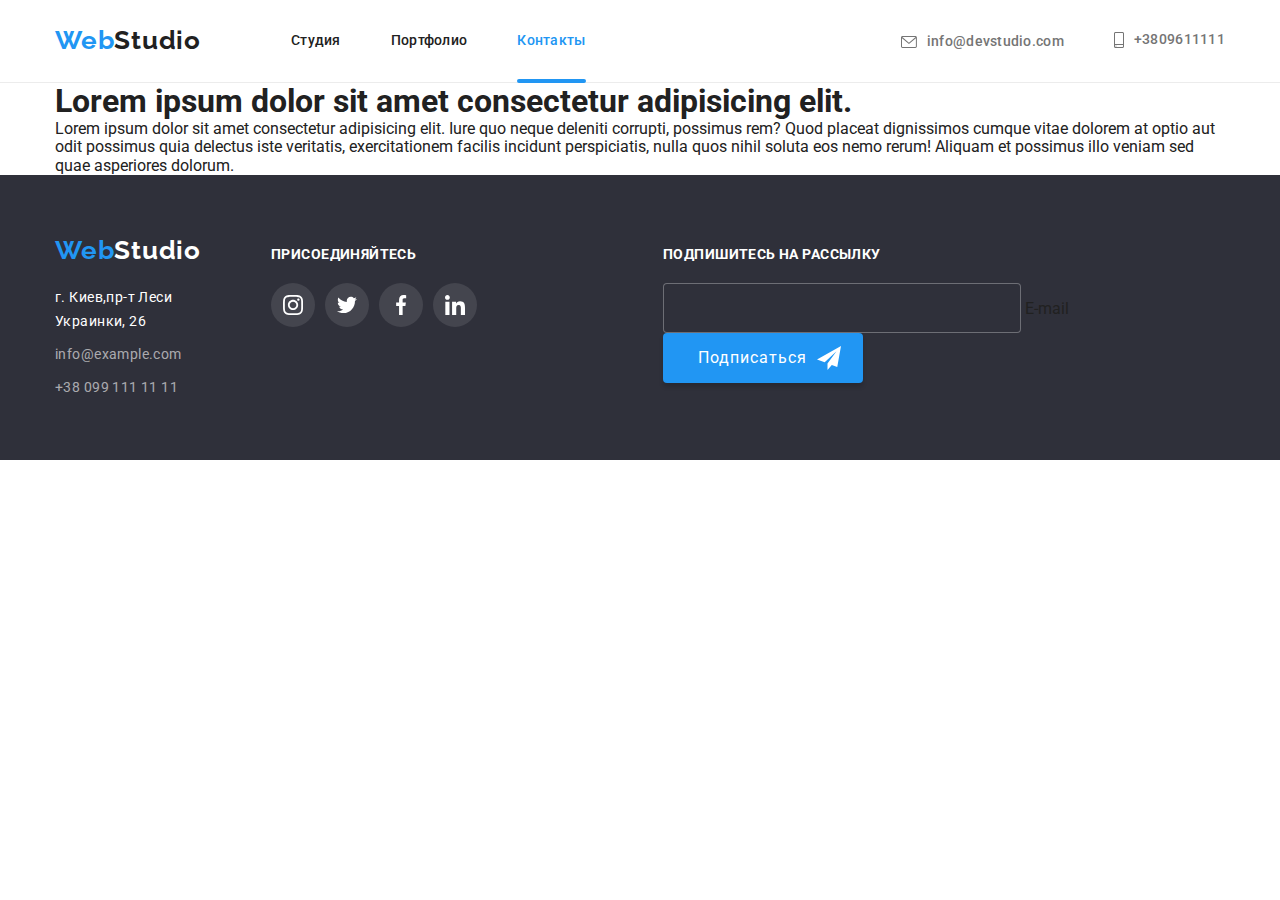
==== contacts.html @ 2781f8dc "Приводит в порядок код" ====
<!DOCTYPE html>
<html lang="ru">

<head>
    <link rel="stylesheet"
        href="https://fonts.googleapis.com/css2?family=Raleway:wght@700&family=Roboto:wght@400;500;700;900&display=swap" />
    <link rel="stylesheet"
        href="https://cdnjs.cloudflare.com/ajax/libs/modern-normalize/1.1.0/modern-normalize.min.css" />
    <link rel="stylesheet" href="./css/styles.css" />
    <meta charset="UTF-8">
    <meta http-equiv="X-UA-Compatible" content="IE=edge">
    <meta name="viewport" content="width=device-width, initial-scale=1.0">
    <title>Document</title>
</head>
<body>
    <!--Шапка сайта-->
        <header class="header">
            <div class="container container-header">
                <nav class="header-nav">
                    <a class="header-link logo link" href="./">
                        <span class="logo-blu" lang="en">Web</span>
                        <span class="logo-black" lang="en">Studio</span></a>
                    <ul class="header-one list">
                        <li class="header-list main"> <a class="header-link link link-nav" href="./index.html">Студия</a>
                        </li>
                        <li class="header-list portfolio"> <a class="header-link link link-nav "
                                href="./portfolio.html">Портфолио</a></li>
                        <li class="header-list contacts"> <a class="header-link link link-nav current"
                                href="./contacts.html">Контакты</a>
                        </li>
                    </ul>
                </nav>
                <ul class="header-info list">
                    <li class="header-infolist">
                        <a class="header-mail link" href="meilto:info@devstudio.com">
                            <svg class="envelope" width="16" height="12">
                                <use href="./images/icons.svg#envelope"></use>
                            </svg>info@devstudio.com
                        </a>
                    </li>
                    <li class="header-infolist"> <a class="header-tel link" href="tel:+3809611111">
                            <svg class="smartphone" width="10" height="16">
                                <use href="./images/icons.svg#smartphone"></use>
                            </svg>+3809611111
                        </a>
                    </li>
                </ul>
            </div>
        </header>
    <!-------------Главное на странице---------------->
    <main>
        <div class="container">
<h1>Lorem ipsum dolor sit amet consectetur adipisicing elit. </h1>
<p>Lorem ipsum dolor sit amet consectetur adipisicing elit. Iure quo neque deleniti corrupti, possimus rem? Quod placeat dignissimos cumque vitae dolorem at optio aut odit possimus quia delectus iste veritatis, exercitationem facilis incidunt perspiciatis, nulla quos nihil soluta eos nemo rerum! Aliquam et possimus illo veniam sed quae asperiores dolorum.</p>
</div>
</main>
                            <!--Подвал-->
    <footer class="footer">
        <div class="container footer-block">
            <div class="contacts"><a class="footer-linklogo link" href="./"> <span class="logo-blu"
                        lang="en">Web</span><span class="logo-white" lang="en">Studio</span></a>
                <address class="footer-contacts">
                    <ul class="contacts-list list">
                        <li class="footer-list">
                            <a class="footer-map link" href="https://goo.gl/maps/ZagJUW4YwhbjQDQ17" target="_blank"
                                rel="noopener noreferrer">г. Киев,пр-т Леси Украинки, 26</a>
                        </li>
                        <li class="footer-list">
                            <a class="footer-mail link" href="mailto:info@example.com">info@example.com</a>
                        </li>
                        <li class="footer-list">
                            <a class="footer-tel link" href="tel:+380991111111">+38 099 111 11 11</a>
                        </li>
                    </ul>
                </address>
            </div>
            <div class="social-footer">
                <p class="appeal">Присоединяйтесь</p>
                <ul class="social-list list">
                    <li class="social-footer-list">
                        <a class="footer-logo-link link" href="https://instagram.com" target="_blank"
                            rel="noopener noreferrer"><svg class="inlogo">
                                <use href="./images/icons.svg#instagram"></use>
                            </svg></a>
                    </li>
                    <li class="social-footer-list">
                        <a class="footer-logo-link twitter link" href="https://twitter.com"><svg class="inlogo">
                                <use href="./images/icons.svg#twitter"></use>
                            </svg></a>
                    </li>
                    <li class="social-footer-list">
                        <a class="footer-logo-link link" href="https://facebook.com"><svg class="inlogo">
                                <use href="./images/icons.svg#facebook"></use>
                            </svg></a>
                    </li>
                    <li class="social-footer-list">
                        <a class="footer-logo-link link" href="https://www.linkedin.com" target="_blank"
                            rel="noopener noreferrer"><svg class="inlogo">
                                <use href="./images/icons.svg#linkedin"></use>
                            </svg></a>
                    </li>
                </ul>
            </div>
            <div class="join">
                <p class="join-up">Подпишитесь на рассылку</p>
                <form class="signup" name="signup_form" autocomplete="off">
                    <div class="form-fild">
                        <input class="email-input" id="input-email" type="email" name="email" placeholder=" " />
                        <label for="input-email" class="email-label">
                            E-mail
                        </label>
                        <button class="btn-submit" type="submit">
                            <span class="btn-text">Подписаться<svg class="fly" width="24" height="24">
                                    <use href="./images/icons.svg#icon-send"></use>
                                </svg>
                            </span>
                        </button>
                    </div>
                </form>
            </div>
        </div>
    </footer>
</body>
</html>
---- css/styles.css ----
:root {
  --secondary-title-color: #212121;
  --main-text-color: #757575;
  --main-akcent-color: #2196f3;
}

body {
  font-family: 'Roboto', 'Erial';
  color: #212121;
}

h1,
h2,
h3,
p {
  margin: 0px;
}
img {
  display: block;
  max-width: 100%;
  height: auto;
}

.visually-hidden {
  position: absolute;
  width: 1px;
  height: 1px;
  margin: -1px;
  padding: 0;
  overflow: hidden;
  border: 0;
  clip: rect(0, 0, 0, 0);
}
.list {
  list-style: none;
  padding: 0px;
  margin: 0px;
}
.link {
  text-decoration: none;
}
.secondary-title {
  font-weight: bold;
  font-size: 36px;
  line-height: 1.16;
  text-align: center;
  letter-spacing: 0.03em;
  color: var(--secondary-title-color);
}
.main-text {
  margin-top: 0px;
  margin-bottom: 0px;
  font-size: 14px;
  line-height: 1.71;
  letter-spacing: 0.03em;
  color: var(--main-text-color);
}
.third-title {
  margin-top: 0px;
  margin-bottom: 10px;
  font-weight: bold;
  font-size: 14px;
  line-height: 1.14;
  letter-spacing: 0.03em;
  text-transform: uppercase;
  color: var(--secondary-title-color);
}
/*--------------------------HEADER------------------------*/
.logo-blu {
  font-family: 'Raleway', 'Sans-serif';
  font-weight: bold;
  font-size: 26px;
  line-height: 1.19;
  letter-spacing: 0.03em;
  color: #2196f3;
  transition-property: color;
  transition-duration: 250ms;
  transition-timing-function: cubic-bezier(0.4, 0, 0.2, 1);
}
.logo-blu:hover,
.logo-blu:focus {
  color: #212121;
}
.logo-black {
  font-family: 'Raleway', 'Sans-serif';
  font-weight: bold;
  font-size: 26px;
  line-height: 1.19;
  letter-spacing: 0.03em;
  color: #212121;
  transition-property: color;
  transition-duration: 250ms;
  transition-timing-function: cubic-bezier(0.4, 0, 0.2, 1);
}
.logo-black:hover,
.logo-black:focus {
  color: var(--main-akcent-color);
}

.header-link {
  display: block;
  font-weight: 500;
  font-size: 14px;
  line-height: 1.14;
  letter-spacing: 0.02em;
  color: #212121;
  transition-property: color;
  transition-duration: 250ms;
  transition-timing-function: cubic-bezier(0.4, 0, 0.2, 1);
}
.header-link:hover,
.header-link:focus {
  color: var(--main-akcent-color);
}
.main,
.portfolio,
.contacts {
  position: relative;
}

.current {
  color: var(--main-akcent-color);
}

.current::after {
  content: '';
  display: block;
  position: absolute;
  bottom: -2px;
  width: 100%;
  height: 4px;
  margin-top: 28px;
  background-color: #2196f3;
  border-radius: 2px;
}

.header-mail,
.header-tel {
  display: flex;
  align-items: center;
  padding-top: 32px;
  padding-bottom: 32px;
  font-weight: 500;
  font-size: 14px;
  line-height: 1.14;
  letter-spacing: 0.02em;
  color: #757575;
  transition-property: color;
  transition-duration: 250ms;
  transition-timing-function: cubic-bezier(0.4, 0, 0.2, 1);
}

.header-mail:hover,
.header-mail:focus,
.header-tel:hover,
.header-tel:focus {
  color: var(--main-akcent-color);
}

.logo {
  display: flex;
  margin-left: 0px;
  margin-right: 90px;
  padding-top: 24px;
  padding-bottom: 25px;
}

.link-nav {
  padding-top: 32px;
  padding-bottom: 32px;
}

.header-one {
  display: flex;
}

.header-list:not(:last-child) {
  margin-right: 50px;
}

.header-info {
  display: flex;
  margin-left: auto;
  align-items: baseline;
}

.header-infolist:not(:last-child) {
  margin-right: 50px;
}

.header-nav {
  display: flex;
  align-items: center;
}

.container-header {
  display: flex;
}

.header {
  border-bottom: 1px solid #ececec;
}
.envelope {
  /*width: 16px;
  height: 12px;*/
  fill: currentColor;
  margin-right: 10px;
}
.smartphone {
  /*width: 10px;
  height: 16px;*/
  fill: currentColor;
  margin-right: 10px;
}
/*--------------------------HERO--------------------------*/
.section.hero {
  text-align: center;

  padding-top: 200px;
  padding-bottom: 200px;
}

.overlay {
  max-width: 1600px;
  margin-left: auto;
  margin-right: auto;
  background-color: #2f303a;
  background-repeat: no-repeat;
  background-image: linear-gradient(rgba(47, 48, 58, 0.4), rgba(47, 48, 58, 0.4)),
    url(../images/Hero.jpg);
  background-position: center;
  background-size: cover;
}

.hero-title {
  margin-top: 0px;
  margin-bottom: 30px;
  min-width: 696px;
  height: 120px;
  font-weight: 900;
  font-size: 44px;
  line-height: 1.36;

  letter-spacing: 0.06em;
  text-transform: uppercase;
  white-space: pre-wrap;
  text-align: center;
  color: #ffffff;

  /*background-color: orange;*/
}

.button {
  font-weight: bold;
  font-size: 16px;
  line-height: 1.88;
  align-items: center;
  text-align: center;
  letter-spacing: 0.06em;
  color: #ffffff;
  background-color: var(--main-akcent-color);
  cursor: pointer;
  border-radius: 4px;
  padding: 10px 32px;
  min-width: 200px;
  transition-property: color;
  transition-duration: 250ms;
  transition-timing-function: cubic-bezier(0.4, 0, 0.2, 1);
}

.button:hover,
.button:focus {
  background-color: #188ce8;
}

/*-------------------modal window*/

.backdrop {
  position: fixed;
  top: 50%;
  left: 50%;
  transform: translate(-50%, -50%);
  width: 100%;
  height: 100%;
  background-color: rgba(0, 0, 0, 0.2);
  z-index: 2;
  opacity: 1;
  transition: opacity 250ms cubic-bezier(0.4, 0, 0.2, 1);
}

.backdrop.is-hidden {
  visibility: hidden;
  opacity: 0;
  pointer-events: none;
}

.backdrop.is-hidden .modal {
  transform: translate(-50%, -50%) scale(0.1);
}

.modal {
  position: absolute;
  top: 50%;
  left: 50%;
  transform: translate(-50%, -50%) scale(1);
  padding: 40px;
  width: 528px;
  margin: auto;
  background-color: #ffffff;
  border: 1px solid rgba(0, 0, 0, 0, 1);
  border-radius: 4px;
  box-shadow: 0px 1px 3px rgba(0, 0, 0, 0.12), 0px 1px 1px rgba(0, 0, 0, 0.14),
    0px 2px 1px rgba(0, 0, 0, 0.2);
  transition: transform 250ms cubic-bezier(0.4, 0, 0.2, 1);
  opacity: 1;
}
.btn-close {
  position: absolute;
  display: flex;
  width: 30px;
  height: 30px;
  justify-content: center;
  align-items: center;
  top: 8px;
  right: 8px;
  background-color: #ffffff;
  border: 1px solid rgba(0, 0, 0, 0.1);
  border-radius: 50%;
  cursor: pointer;
}
.close-window {
  fill: rgba(0, 0, 0, 1);
  transition: fill 250ms cubic-bezier(0.4, 0, 0.2, 1);
}

.btn-close:hover > .close-window,
.btn-close:focus > .close-window {
  fill: var(--main-akcent-color);
}

.modal-title {
  margin-bottom: 12px;
  font-family: Roboto;
  font-style: normal;
  font-weight: bold;
  font-size: 20px;
  line-height: 1.15;
  text-align: center;
  letter-spacing: 0.03em;
  color: #212121;
}

.modal-form-fild {
  margin-bottom: 10px;
}

.modal-form-fild.policy {
  margin-bottom: 30px;
}

.modal-for-label {
  display: block;
  margin-bottom: 4px;
  font-size: 12px;
  line-height: 1.17;
  letter-spacing: 0.01em;
  color: #757575;
}

.modal-for-input {
  width: 100%;
  height: 40px;
  padding-left: 42px;
  border: 1px solid rgba(33, 33, 33, 0.2);
  border-radius: 4px;
  transition: border-color 250ms cubic-bezier(0.4, 0, 0.2, 1),
    outline 250ms cubic-bezier(0.4, 0, 0.2, 1);
}

.modal-form-icon {
  position: absolute;
  left: 15px;
  top: 50%;
  transform: translateY(-50%);
}

.input-wrap {
  display: block;
  position: relative;
}
.modal-for-comment {
  width: 100%;
  min-height: 96px;
  height: 40px;
  padding-left: 16px;
  padding-top: 12px;
  border: 1px solid rgba(33, 33, 33, 0.2);
  border-radius: 4px;
  resize: none;
  transition: border-color 250ms cubic-bezier(0.4, 0, 0.2, 1),
    outline 250ms cubic-bezier(0.4, 0, 0.2, 1);
}
.modal-for-comment::placeholder {
  font-size: 12px;
  line-height: 1.67;
  letter-spacing: 0.01em;
  color: rgba(117, 117, 117, 0.5);
}
.label-check {
  display: flex;
  align-items: center;
  justify-content: center;
  font-size: 14px;
  line-height: 1.71;
  letter-spacing: 0.03em;
  color: #757575;
}
.policy-link {
  margin-left: 3px;
  font-size: 14px;
  line-height: 1.71;
  letter-spacing: 0.03em;
  color: var(--main-akcent-color);
}
.check-icon {
  display: flex;
  align-items: center;
  justify-content: center;
  width: 15px;
  height: 15px;
  border: 2px solid #000000;
  border-radius: 2px;
  margin-right: 5px;
}

.checkbox:checked + .label-check > .check-icon {
  background-color: var(--main-akcent-color);
  border: none;
}

.btn-submit-modal {
  display: block;
  margin: 0 auto;
  padding: 0;
  width: 200px;
  height: 50px;
  background: #2196f3;
  box-shadow: 0px 4px 4px rgba(0, 0, 0, 0.15);
  border-radius: 4px;
  border: none;
  cursor: pointer;
  transition: background-color 250ms cubic-bezier(0.4, 0, 0.2, 1),
    box-shadow 250ms cubic-bezier(0.4, 0, 0.2, 1);
}

.btn-text-modal {
  font-size: 16px;
  line-height: 1.87;
  text-align: center;
  letter-spacing: 0.06em;
  color: #ffffff;
}

.btn-submit-modal:hover,
.btn-submit-modal:focus {
  background: #188ce8;
  box-shadow: 0px 4px 4px rgba(0, 0, 0, 0.15);
}

.modal-form-icon {
  transition: fill 250ms cubic-bezier(0.4, 0, 0.2, 1);
}

.modal-for-input:focus {
  border-color: var(--main-akcent-color);
  outline: none;
}
.modal-for-input:focus-within + .modal-form-icon {
  fill: var(--main-akcent-color);
}

.modal-for-comment:focus {
  border-color: var(--main-akcent-color);
  outline: none;
}
/*--------------------section best------------------------*/
.section {
  padding-top: 94px;
  padding-bottom: 94px;
}
.best {
  padding-bottom: 0px;
}

.best-list {
  width: 270px;
}
.anten,
.time,
.computer,
.astronavt {
  display: flex;
  background-color: #f5f4fa;
  height: 120px;
  margin-bottom: 30px;
  justify-content: center;
  align-items: center;
}
.anten-logo,
.time-logo,
.astronavt-logo,
.computer-logo {
  width: 70px;
  height: 70px;
}

.best-work {
  display: flex;
}
.best-list + .best-list {
  margin-left: 30px;
}
/*-------------------section about------------------*/

.about-title.secondary-title {
  margin-top: 0px;
  margin-bottom: 50px;
}

.about-list {
  display: flex;
}

.photo {
  width: 370px;
}

.photo + .photo {
  margin-left: 30px;
}
.photo-desktop,
.photo-mobile,
.photo-disign {
  position: relative;
}
.desktop {
  position: absolute;
  bottom: 0;
  width: 100%;
  height: 70px;
  background-color: rgba(47, 48, 58, 0.8);
}
.desktop-apps {
  padding-top: 27px;
  padding-bottom: 27px;
  font-weight: bold;
  font-size: 14px;
  line-height: 16, 41;
  text-align: center;
  letter-spacing: 0.03em;
  text-transform: uppercase;

  color: #ffffff;
}
/*-------------------section team------------------*/
.our-team.secondary-title {
  margin-top: 0px;
  margin-bottom: 50px;
}

.team {
  background-color: #f5f4fa;
}
.team-title {
  margin-top: 0px;
  margin-bottom: 10px;
  font-weight: 500;
  font-size: 16px;
  line-height: 1.19;
  letter-spacing: 0.03em color var(--secondary-title-color);
}

.text-team {
  margin-top: 0px;
  margin-bottom: 16px;
  font-size: 16px;
  line-height: 1.19;
  letter-spacing: 0.03em;
  color: var(--main-text-color);
}

.team-list {
  display: flex;
}

.dude + .dude {
  margin-left: 30px;
}

.dude {
  text-align: center;
  width: 270px;
  box-shadow: 0 2px 1px 0 rgb(0 0 0 / 20%), 0 1px 1px 0 rgb(0 0 0 / 14%);
}

.block {
  padding: 30px;
  background-color: rgba(255, 255, 255, 1);
}

.social-team {
  display: flex;
  justify-content: center;
}
.social {
  width: 44px;
  height: 44px;
}

.logo-link {
  width: 100%;
  height: 100%;
  display: flex;
  border-radius: 50%;
  justify-content: center;
  align-items: center;
  fill: #afb1b8;
  background-color: #ffffff;
  transition: background-color 250ms cubic-bezier(0.4, 0, 0.2, 1);
}

.logo-link:hover,
.logo-link:focus {
  background-color: var(--main-akcent-color);
}

.logo-link:hover .inlogo,
.logo-link:focus .inlogo {
  fill: #ffffff;
}

.social + .social {
  margin-left: 10px;
}
.inlogo {
  width: 20px;
  height: 20px;
  transition: fill 250ms cubic-bezier(0.4, 0, 0.2, 1);
}
/*---------------------regular clients-------*/
.icon {
  width: 170px;
  height: 92px;
}

.icon + .icon {
  margin-left: 30px;
}

.customers-list {
  display: flex;
  justify-content: center;
}

.regular {
  margin-bottom: 50px;
}
.inlogo-company {
  width: 106px;
  height: 60px;
}
.icon-link {
  width: 100%;
  height: 100%;
  display: flex;
  justify-content: center;
  align-items: center;
  fill: #afb1b8;
  border: 1px solid #afb1b8;
  border-radius: 4px;
  transition: fill 250ms cubic-bezier(0.4, 0, 0.2, 1),
    border-color 250ms cubic-bezier(0.4, 0, 0.2, 1);
}

.icon-link:hover,
.icon-link:focus {
  fill: var(--main-akcent-color);
  border-color: var(--main-akcent-color);
}
/*--------------------------FOOTER------------------------*/
.footer {
  padding-top: 60px;
  padding-bottom: 60px;
  background-color: #2f303a;
}

.logo-white {
  font-family: 'Raleway', sans-serif;
  font-weight: bold;
  font-size: 26px;
  line-height: 1.19;
  letter-spacing: 0.03em;
  color: #ffffff;
  transition: color 250ms cubic-bezier(0.4, 0, 0.2, 1);
}
.logo-white:hover,
.logo-white:focus {
  color: var(--main-akcent-color);
}
.footer-map {
  font-style: normal;
  font-size: 14px;
  line-height: 1.71;
  letter-spacing: 0.03em;
  color: #ffffff;
  transition: color 250ms cubic-bezier(0.4, 0, 0.2, 1);
}

.footer-mail,
.footer-tel {
  font-style: normal;
  font-size: 14px;
  line-height: 1.71;
  letter-spacing: 0.03em;
  color: rgba(255, 255, 255, 0.6);
  transition: color 250ms cubic-bezier(0.4, 0, 0.2, 1);
}

.footer-map:focus,
.footer-map:hover,
.footer-mail:hover,
.footer-mail:focus,
.footer-tel:hover,
.footer-tel:focus {
  color: var(--main-akcent-color);
}

.footer-linklogo {
  display: block;
  margin-bottom: 20px;
}

.footer-list:not(:last-child) {
  display: block;
  margin-bottom: 9px;
}
.appeal {
  margin-bottom: 20px;
  font-family: Roboto;
  font-style: normal;
  font-weight: bold;
  font-size: 14px;
  line-height: 1.14;
  letter-spacing: 0.03em;
  text-transform: uppercase;

  color: #ffffff;
}
.container.footer-block {
  display: flex;
  align-items: baseline;
}
.social-footer {
  margin-left: 70px;
}

.social-list {
  display: flex;
  justify-content: flex-start;
}

.social-footer-list {
  width: 44px;
  height: 44px;
}
.social-footer-list:not(:last-child) {
  margin-right: 10px;
}

.footer-logo-link {
  width: 100%;
  height: 100%;
  display: flex;
  border-radius: 50%;
  justify-content: center;
  align-items: center;
  fill: #ffffff;
  background-color: rgba(255, 255, 255, 0.1);
  transition: background-color 250ms cubic-bezier(0.4, 0, 0.2, 1);
}
.footer-logo-link:hover,
.footer-logo-link:focus {
  background-color: var(--main-akcent-color);
}
/*----------------Футер-форма------------*/

.join {
  width: 100%;
  height: 86px;
  margin-right: 0;
  margin-left: 93px;
}
.join-up {
  margin-bottom: 20px;
  margin-left: 93px;
  font-weight: bold;
  font-size: 14px;
  line-height: 1.14;
  letter-spacing: 0.03em;
  text-transform: uppercase;
  color: #ffffff;
}
.form-fild input {
  margin: 0;
  padding-left: 16px;
  padding-right: 16px;
  font-size: 16px;
  line-height: 1.25;
  letter-spacing: 0.03em;
  color: rgba(255, 255, 255, 0.6);
}
.form-fild {
  position: relative;
  margin-right: 0;
  margin-left: 93px;
}

.email-input {
  width: 358px;
  height: 50px;
  border: 1px solid rgba(255, 255, 255, 0.3);
  box-shadow: (0px 4px 4px rgba(0, 0, 0, 0.15));
  border-radius: 4px;
  background-color: #2f303a;
  outline: none;
  font-size: 16px;
  line-height: 1.25;
  letter-spacing: 0.03em;
  color: rgba(255, 255, 255, 0.6);
}

.btn-submit {
  width: 200px;
  height: 50px;
  background: #2196f3;
  box-shadow: 0px 4px 4px rgba(0, 0, 0, 0.15);
  border-radius: 4px;
  border: none;
  cursor: pointer;
}

.btn-text {
  padding-left: 29px;
  font-size: 16px;
  line-height: 1.87;
  display: flex;
  align-items: center;
  text-align: center;
  letter-spacing: 0.06em;
  color: #ffffff;
}
.fly {
  margin-left: 10px;
}
/*----------------------Портфолио--------------------*/
.btn {
  font-weight: 500;
  font-size: 16px;
  line-height: 1.62;
  text-align: center;
  letter-spacing: 0.03em;
  background-color: #f5f4fa;
  color: #212121;
  cursor: pointer;
  border-radius: 4px;
  min-width: 73px;
  padding: 6px 22px;
  border: 0;
  transition: color 250ms cubic-bezier(0.4, 0, 0.2, 1),
    background-color 250ms cubic-bezier(0.4, 0, 0.2, 1),
    box-shadow 250ms cubic-bezier(0.4, 0, 0.2, 1);
}

.btn:hover,
.btn:focus {
  color: #ffffff;
  background-color: var(--main-akcent-color);
  box-shadow: 0 4px 4px 0 rgba(0, 0, 0, 0.25);
}

.title-portfolio {
  font-weight: bold;
  font-size: 18px;
  line-height: 2;
  letter-spacing: 0.06em;
  color: #212121;
}

.text-portfolio {
  font-size: 16px;
  line-height: 1.87;
  letter-spacing: 0.03em;
  color: #757575;
}
.link-portfolio {
  transition: color 250ms cubic-bezier(0.4, 0, 0.2, 1);
}
.link-portfolio:hover {
  color: var(--main-akcent-color);
}
.workslist {
  display: flex;
  justify-content: center;
  margin-bottom: 50px;
}
.filter + .filter {
  margin-left: 8px;
}
.filters {
  padding-top: 6px;
  padding-bottom: 22px;
}
/*----------03 модуль------------*/
.container {
  width: 1200px;
  margin: 0 auto;
  padding-left: 15px;
  padding-right: 15px;
  /*outline: 2px solid orange;*/
}

/*--------------------сетка портфолио------------*/

.portfolio-list {
  display: flex;
  flex-wrap: wrap;
}
.item {
  flex-basis: calc((100% - 60px) / 3);
  margin-right: 30px;
  margin-bottom: 30px;
}
.item:nth-child(3n) {
  margin-right: 0;
}

.item:nth-last-child(-n + 3) {
  margin-bottom: 0;
}
.pics {
  display: block;
  transition: box-shadow 250ms cubic-bezier(0.4, 0, 0.2, 1);
}
.pics:hover {
  box-shadow: 1px 4px 6px 0 rgba(0, 0, 0, 0.16), 0 4px 4px 0 rgba(0, 0, 0, 0.06),
    0 1px 1px 0 rgba(0, 0, 0, 0.12);
}
.pictures {
  margin-bottom: 0px;
}
.title-portfolio {
  margin-bottom: 4px;
}
.card-content {
  padding-top: 20px;
  padding-right: 24px;
  padding-bottom: 20px;
  padding-left: 24px;
  border-right: 1px solid #eeeeee;
  border-bottom: 1px solid #eeeeee;
  border-left: 1px solid #eeeeee;
}
/*позиционирование абзаца внутри карточки*/
.relative {
  position: relative;
  display: flex;
  justify-content: center;
  align-items: center;
  width: 370px;
  height: 294px;
  overflow: hidden;
}

.relative::before {
  display: inline-block;
  position: absolute;
  content: '';
  width: 100%;
  height: 100%;
  background-color: rgba(33, 150, 243, 0.9);
  opacity: 0;
  transform: translatey(100%);
  transition: transform 250ms cubic-bezier(0.4, 0, 0.2, 1);
}

.pics:hover .relative::before {
  opacity: 1;
  transform: translatey(0);
}

.pics:focus .relative::before {
  opacity: 1;
  transform: translatey(0);
}

.prgf {
  position: absolute;
  display: flex;
  justify-content: center;
  align-items: center;
  width: 100%;
  height: 100%;
  text-align: left;
  padding-top: 63px;
  padding-right: 24px;
  padding-bottom: 63px;
  padding-left: 24px;
  margin: 0;
  /*transform: translate(-50%, -50%);*/
  width: 100%;
  height: 100%;
  font-size: 18px;
  line-height: 1.56;
  letter-spacing: 0.03em;
  color: #ffffff;
  opacity: 0;
  overflow: auto;
  transform: translatey(100%);
  transition: transform 250ms cubic-bezier(0.4, 0, 0.2, 1);
}

.pics:hover .prgf {
  opacity: 1;
  transform: translatey(0);
}

.pics:focus .prgf {
  opacity: 1;
  transform: translatey(0);
  transition: transform 250ms cubic-bezier(0.4, 0, 0.2, 1);
}
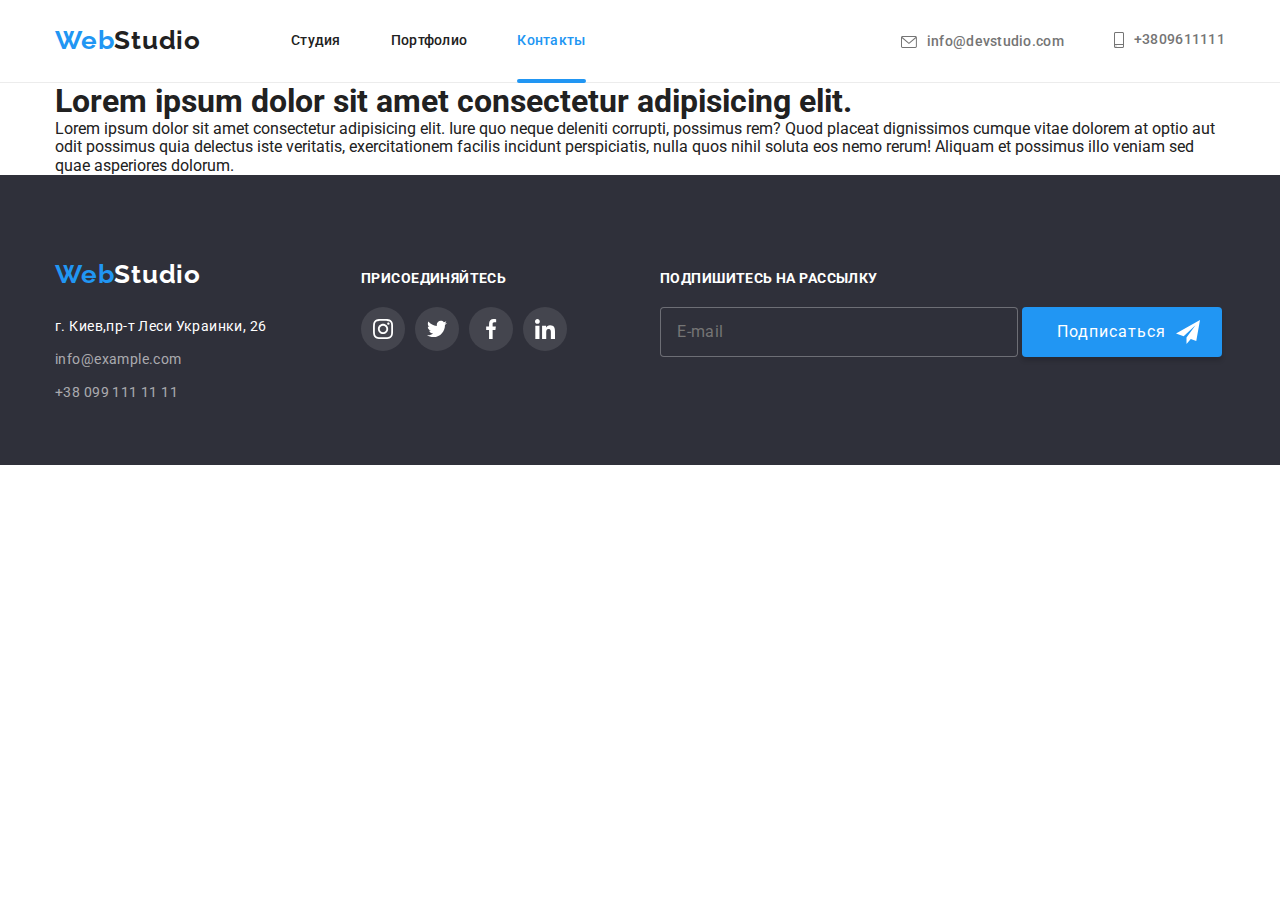
==== commit 56bdfbcc: "Добавляет БЭМ в хедер и футер" ====
--- a/contacts.html
+++ b/contacts.html
@@ -15,31 +15,34 @@
 <body>
     <!--Шапка сайта-->
         <header class="header">
-            <div class="container container-header">
-                <nav class="header-nav">
-                    <a class="header-link logo link" href="./">
-                        <span class="logo-blu" lang="en">Web</span>
-                        <span class="logo-black" lang="en">Studio</span></a>
-                    <ul class="header-one list">
-                        <li class="header-list main"> <a class="header-link link link-nav" href="./index.html">Студия</a>
+            <div class="container container--flexible">
+                <nav class="header__nav">
+                    <a class="logo header__logo" href="./">
+                        <span class="logo__label logo__label--start" lang="en">Web</span>
+                        <span class="logo__label logo__label--end" lang="en">Studio</span></a>
+                    <ul class="list-nav">
+                        <li class="list-nav__unit">
+                            <a class="link-nav" href="./index.html">Студия</a>
                         </li>
-                        <li class="header-list portfolio"> <a class="header-link link link-nav "
-                                href="./portfolio.html">Портфолио</a></li>
-                        <li class="header-list contacts"> <a class="header-link link link-nav current"
-                                href="./contacts.html">Контакты</a>
+                        <li class="list-nav__unit">
+                            <a class="link-nav " href="./portfolio.html">Портфолио</a>
+                        </li>
+                        <li class="list-nav__unit">
+                            <a class="link-nav link-nav--current" href="./contacts.html">Контакты</a>
                         </li>
                     </ul>
                 </nav>
-                <ul class="header-info list">
-                    <li class="header-infolist">
-                        <a class="header-mail link" href="meilto:info@devstudio.com">
-                            <svg class="envelope" width="16" height="12">
+                <ul class="list-info">
+                    <li class="list-info__unit">
+                        <a class="link-mail" href="meilto:info@devstudio.com">
+                            <svg class="link-mail__icon" width="16" height="12">
                                 <use href="./images/icons.svg#envelope"></use>
                             </svg>info@devstudio.com
                         </a>
                     </li>
-                    <li class="header-infolist"> <a class="header-tel link" href="tel:+3809611111">
-                            <svg class="smartphone" width="10" height="16">
+                    <li class="list-info__unit">
+                        <a class="link-tel" href="tel:+3809611111">
+                            <svg class="link-tel__icon" width="10" height="16">
                                 <use href="./images/icons.svg#smartphone"></use>
                             </svg>+3809611111
                         </a>
@@ -56,61 +59,68 @@
 </main>
                             <!--Подвал-->
     <footer class="footer">
-        <div class="container footer-block">
-            <div class="contacts"><a class="footer-linklogo link" href="./"> <span class="logo-blu"
-                        lang="en">Web</span><span class="logo-white" lang="en">Studio</span></a>
-                <address class="footer-contacts">
-                    <ul class="contacts-list list">
-                        <li class="footer-list">
-                            <a class="footer-map link" href="https://goo.gl/maps/ZagJUW4YwhbjQDQ17" target="_blank"
+        <div class="container footer__block">
+            <div class="contacts">
+                <a class="logo header__logo" href="./">
+                    <span class="logo__label logo__label--start" lang="en">Web</span>
+                    <span class="logo__label logo__label--white" lang="en">Studio</span>
+                </a>
+                <address class="contacts__adress">
+                    <ul class="adress-list list">
+                        <li class="adress-list__unit">
+                            <a class="footer-map" href="https://goo.gl/maps/ZagJUW4YwhbjQDQ17" target="_blank"
                                 rel="noopener noreferrer">г. Киев,пр-т Леси Украинки, 26</a>
                         </li>
-                        <li class="footer-list">
-                            <a class="footer-mail link" href="mailto:info@example.com">info@example.com</a>
+                        <li class="adress-list__unit">
+                            <a class="footer-mail" href="mailto:info@example.com">info@example.com</a>
                         </li>
-                        <li class="footer-list">
-                            <a class="footer-tel link" href="tel:+380991111111">+38 099 111 11 11</a>
+                        <li class="adress-list__unit">
+                            <a class="footer-tel" href="tel:+380991111111">+38 099 111 11 11</a>
                         </li>
                     </ul>
                 </address>
             </div>
-            <div class="social-footer">
-                <p class="appeal">Присоединяйтесь</p>
+            <div class="social-block">
+                <p class="social-block__title">Присоединяйтесь</p>
                 <ul class="social-list list">
-                    <li class="social-footer-list">
-                        <a class="footer-logo-link link" href="https://instagram.com" target="_blank"
-                            rel="noopener noreferrer"><svg class="inlogo">
+                    <li class="social-list__unit">
+                        <a class="social-link" href="https://instagram.com" target="_blank" rel="noopener noreferrer">
+                            <svg class="inlogo">
                                 <use href="./images/icons.svg#instagram"></use>
-                            </svg></a>
+                            </svg>
+                        </a>
                     </li>
-                    <li class="social-footer-list">
-                        <a class="footer-logo-link twitter link" href="https://twitter.com"><svg class="inlogo">
+                    <li class="social-list__unit">
+                        <a class="social-link" href="https://twitter.com">
+                            <svg class="inlogo">
                                 <use href="./images/icons.svg#twitter"></use>
-                            </svg></a>
+                            </svg>
+                        </a>
                     </li>
-                    <li class="social-footer-list">
-                        <a class="footer-logo-link link" href="https://facebook.com"><svg class="inlogo">
+                    <li class="social-list__unit">
+                        <a class="social-link" href="https://facebook.com">
+                            <svg class="inlogo">
                                 <use href="./images/icons.svg#facebook"></use>
-                            </svg></a>
+                            </svg>
+                        </a>
                     </li>
-                    <li class="social-footer-list">
-                        <a class="footer-logo-link link" href="https://www.linkedin.com" target="_blank"
-                            rel="noopener noreferrer"><svg class="inlogo">
+                    <li class="social-list__unit">
+                        <a class="social-link" href="https://www.linkedin.com" target="_blank" rel="noopener noreferrer">
+                            <svg class="inlogo">
                                 <use href="./images/icons.svg#linkedin"></use>
-                            </svg></a>
+                            </svg>
+                        </a>
                     </li>
                 </ul>
             </div>
             <div class="join">
-                <p class="join-up">Подпишитесь на рассылку</p>
-                <form class="signup" name="signup_form" autocomplete="off">
+                <p class="join__title">Подпишитесь на рассылку</p>
+                <form class="join__signup" name="signup_form" autocomplete="off">
                     <div class="form-fild">
-                        <input class="email-input" id="input-email" type="email" name="email" placeholder=" " />
-                        <label for="input-email" class="email-label">
-                            E-mail
-                        </label>
+                        <input class="form-fild__email-input" id="input-email" type="email" name="email"
+                            placeholder="E-mail" />
                         <button class="btn-submit" type="submit">
-                            <span class="btn-text">Подписаться<svg class="fly" width="24" height="24">
+                            <span class="btn-submit__text">Подписаться<svg class="btn-submit__logo" width="24" height="24">
                                     <use href="./images/icons.svg#icon-send"></use>
                                 </svg>
                             </span>
--- a/css/styles.css
+++ b/css/styles.css
@@ -15,6 +15,7 @@
 p {
   margin: 0px;
 }
+
 img {
   display: block;
   max-width: 100%;
@@ -31,14 +32,17 @@
   border: 0;
   clip: rect(0, 0, 0, 0);
 }
+
 .list {
   list-style: none;
   padding: 0px;
   margin: 0px;
 }
+
 .link {
   text-decoration: none;
 }
+
 .secondary-title {
   font-weight: bold;
   font-size: 36px;
@@ -66,39 +70,36 @@
   color: var(--secondary-title-color);
 }
 /*--------------------------HEADER------------------------*/
-.logo-blu {
-  font-family: 'Raleway', 'Sans-serif';
-  font-weight: bold;
-  font-size: 26px;
-  line-height: 1.19;
-  letter-spacing: 0.03em;
-  color: #2196f3;
-  transition-property: color;
-  transition-duration: 250ms;
-  transition-timing-function: cubic-bezier(0.4, 0, 0.2, 1);
-}
-.logo-blu:hover,
-.logo-blu:focus {
-  color: #212121;
-}
-.logo-black {
-  font-family: 'Raleway', 'Sans-serif';
-  font-weight: bold;
-  font-size: 26px;
-  line-height: 1.19;
-  letter-spacing: 0.03em;
-  color: #212121;
-  transition-property: color;
-  transition-duration: 250ms;
-  transition-timing-function: cubic-bezier(0.4, 0, 0.2, 1);
-}
-.logo-black:hover,
-.logo-black:focus {
-  color: var(--main-akcent-color);
-}
-
-.header-link {
-  display: block;
+.header {
+  border-bottom: 1px solid #ececec;
+}
+
+.container {
+  width: 1200px;
+  margin: 0 auto;
+  padding-left: 15px;
+  padding-right: 15px;
+}
+
+.container--flexible {
+  display: flex;
+}
+
+.header__nav {
+  display: flex;
+  align-items: center;
+}
+
+.logo {
+  display: flex;
+  text-decoration: none;
+  margin-left: 0px;
+  margin-right: 90px;
+  padding-top: 24px;
+  padding-bottom: 25px;
+}
+
+.header__logo {
   font-weight: 500;
   font-size: 14px;
   line-height: 1.14;
@@ -108,21 +109,79 @@
   transition-duration: 250ms;
   transition-timing-function: cubic-bezier(0.4, 0, 0.2, 1);
 }
-.header-link:hover,
-.header-link:focus {
+
+.header__logo:hover,
+.header__logo:focus {
   color: var(--main-akcent-color);
 }
-.main,
-.portfolio,
-.contacts {
+
+.logo__label {
+  font-family: 'Raleway', 'Sans-serif';
+  font-weight: bold;
+  font-size: 26px;
+  line-height: 1.19;
+  letter-spacing: 0.03em;
+}
+
+.logo__label--start {
+  color: #2196f3;
+  transition-property: color;
+  transition-duration: 250ms;
+  transition-timing-function: cubic-bezier(0.4, 0, 0.2, 1);
+}
+
+.logo__label--start:hover,
+.logo__label--start:focus {
+  color: #212121;
+}
+
+.logo__label--end {
+  color: #212121;
+  transition-property: color;
+  transition-duration: 250ms;
+  transition-timing-function: cubic-bezier(0.4, 0, 0.2, 1);
+}
+
+.logo__label--end:hover,
+.logo__label--end:focus {
+  color: var(--main-akcent-color);
+}
+
+.list-nav {
+  display: flex;
+  list-style: none;
+  padding: 0px;
+  margin: 0px;
+}
+
+.list-nav__unit {
   position: relative;
 }
 
-.current {
+.list-nav__unit:not(:last-child) {
+  margin-right: 50px;
+}
+
+.link-nav {
+  display: block;
+  font-weight: 500;
+  font-size: 14px;
+  line-height: 1.14;
+  letter-spacing: 0.02em;
+  color: #212121;
+  text-decoration: none;
+  transition-property: color;
+  transition-duration: 250ms;
+  transition-timing-function: cubic-bezier(0.4, 0, 0.2, 1);
+  padding-top: 32px;
+  padding-bottom: 32px;
+}
+
+.link-nav--current {
   color: var(--main-akcent-color);
 }
 
-.current::after {
+.link-nav--current::after {
   content: '';
   display: block;
   position: absolute;
@@ -134,8 +193,26 @@
   border-radius: 2px;
 }
 
-.header-mail,
-.header-tel {
+.link-nav:hover,
+.link-nav:focus {
+  color: var(--main-akcent-color);
+}
+
+.list-info {
+  display: flex;
+  list-style: none;
+  padding: 0px;
+  margin: 0px;
+  margin-left: auto;
+  align-items: baseline;
+}
+
+.list-info__unit:not(:last-child) {
+  margin-right: 50px;
+}
+
+.link-mail,
+.link-tel {
   display: flex;
   align-items: center;
   padding-top: 32px;
@@ -145,73 +222,28 @@
   line-height: 1.14;
   letter-spacing: 0.02em;
   color: #757575;
+  text-decoration: none;
   transition-property: color;
   transition-duration: 250ms;
   transition-timing-function: cubic-bezier(0.4, 0, 0.2, 1);
 }
 
-.header-mail:hover,
-.header-mail:focus,
-.header-tel:hover,
-.header-tel:focus {
+.link-mail:hover,
+.link-mail:focus,
+.link-tel:hover,
+.link-tel:focus {
   color: var(--main-akcent-color);
 }
 
-.logo {
-  display: flex;
-  margin-left: 0px;
-  margin-right: 90px;
-  padding-top: 24px;
-  padding-bottom: 25px;
-}
-
-.link-nav {
-  padding-top: 32px;
-  padding-bottom: 32px;
-}
-
-.header-one {
-  display: flex;
-}
-
-.header-list:not(:last-child) {
-  margin-right: 50px;
-}
-
-.header-info {
-  display: flex;
-  margin-left: auto;
-  align-items: baseline;
-}
-
-.header-infolist:not(:last-child) {
-  margin-right: 50px;
-}
-
-.header-nav {
-  display: flex;
-  align-items: center;
-}
-
-.container-header {
-  display: flex;
-}
-
-.header {
-  border-bottom: 1px solid #ececec;
-}
-.envelope {
-  /*width: 16px;
-  height: 12px;*/
+.link-mail__icon {
   fill: currentColor;
   margin-right: 10px;
 }
-.smartphone {
-  /*width: 10px;
-  height: 16px;*/
+.link-tel__icon {
   fill: currentColor;
   margin-right: 10px;
 }
+
 /*--------------------------HERO--------------------------*/
 .section.hero {
   text-align: center;
@@ -694,25 +726,32 @@
   background-color: #2f303a;
 }
 
-.logo-white {
-  font-family: 'Raleway', sans-serif;
-  font-weight: bold;
-  font-size: 26px;
-  line-height: 1.19;
-  letter-spacing: 0.03em;
+.footer__block {
+  display: flex;
+  align-items: baseline;
+}
+
+.logo__label--white {
   color: #ffffff;
   transition: color 250ms cubic-bezier(0.4, 0, 0.2, 1);
 }
-.logo-white:hover,
-.logo-white:focus {
+.logo__label--white:hover,
+.logo__label--white:focus {
   color: var(--main-akcent-color);
 }
+
+.adress-list__unit:not(:last-child) {
+  display: inline-block;
+  margin-bottom: 9px;
+}
+
 .footer-map {
   font-style: normal;
   font-size: 14px;
   line-height: 1.71;
   letter-spacing: 0.03em;
   color: #ffffff;
+  text-decoration: none;
   transition: color 250ms cubic-bezier(0.4, 0, 0.2, 1);
 }
 
@@ -723,6 +762,7 @@
   line-height: 1.71;
   letter-spacing: 0.03em;
   color: rgba(255, 255, 255, 0.6);
+  text-decoration: none;
   transition: color 250ms cubic-bezier(0.4, 0, 0.2, 1);
 }
 
@@ -735,16 +775,10 @@
   color: var(--main-akcent-color);
 }
 
-.footer-linklogo {
-  display: block;
-  margin-bottom: 20px;
-}
-
-.footer-list:not(:last-child) {
-  display: block;
-  margin-bottom: 9px;
-}
-.appeal {
+.social-block {
+  margin-left: 70px;
+}
+.social-block__title {
   margin-bottom: 20px;
   font-family: Roboto;
   font-style: normal;
@@ -753,15 +787,12 @@
   line-height: 1.14;
   letter-spacing: 0.03em;
   text-transform: uppercase;
-
   color: #ffffff;
 }
-.container.footer-block {
-  display: flex;
-  align-items: baseline;
-}
-.social-footer {
-  margin-left: 70px;
+
+.footer-linklogo {
+  display: block;
+  margin-bottom: 20px;
 }
 
 .social-list {
@@ -769,27 +800,50 @@
   justify-content: flex-start;
 }
 
-.social-footer-list {
+.social-list__unit {
   width: 44px;
   height: 44px;
 }
-.social-footer-list:not(:last-child) {
+.social-list__unit:not(:last-child) {
   margin-right: 10px;
 }
 
-.footer-logo-link {
+/* .logo-link {
   width: 100%;
   height: 100%;
   display: flex;
   border-radius: 50%;
   justify-content: center;
   align-items: center;
+  fill: #afb1b8;
+  background-color: #ffffff;
+  transition: background-color 250ms cubic-bezier(0.4, 0, 0.2, 1);
+}
+
+.logo-link:hover,
+.logo-link:focus {
+  background-color: var(--main-akcent-color);
+}
+
+.logo-link:hover .inlogo,
+.logo-link:focus .inlogo {
+  fill: #ffffff;
+} */
+
+.social-link {
+  width: 100%;
+  height: 100%;
+  display: flex;
+  border-radius: 50%;
+  justify-content: center;
+  align-items: center;
+  text-decoration: none;
   fill: #ffffff;
   background-color: rgba(255, 255, 255, 0.1);
   transition: background-color 250ms cubic-bezier(0.4, 0, 0.2, 1);
 }
-.footer-logo-link:hover,
-.footer-logo-link:focus {
+.social-link:hover,
+.social-link:focus {
   background-color: var(--main-akcent-color);
 }
 /*----------------Футер-форма------------*/
@@ -800,9 +854,8 @@
   margin-right: 0;
   margin-left: 93px;
 }
-.join-up {
+.join__title {
   margin-bottom: 20px;
-  margin-left: 93px;
   font-weight: bold;
   font-size: 14px;
   line-height: 1.14;
@@ -810,24 +863,18 @@
   text-transform: uppercase;
   color: #ffffff;
 }
-.form-fild input {
+
+.form-fild {
+  position: relative;
+  margin-right: 0;
+}
+
+.form-fild__email-input {
+  width: 358px;
+  height: 50px;
   margin: 0;
   padding-left: 16px;
   padding-right: 16px;
-  font-size: 16px;
-  line-height: 1.25;
-  letter-spacing: 0.03em;
-  color: rgba(255, 255, 255, 0.6);
-}
-.form-fild {
-  position: relative;
-  margin-right: 0;
-  margin-left: 93px;
-}
-
-.email-input {
-  width: 358px;
-  height: 50px;
   border: 1px solid rgba(255, 255, 255, 0.3);
   box-shadow: (0px 4px 4px rgba(0, 0, 0, 0.15));
   border-radius: 4px;
@@ -849,7 +896,7 @@
   cursor: pointer;
 }
 
-.btn-text {
+.btn-submit__text {
   padding-left: 29px;
   font-size: 16px;
   line-height: 1.87;
@@ -859,9 +906,10 @@
   letter-spacing: 0.06em;
   color: #ffffff;
 }
-.fly {
+.btn-submit__logo {
   margin-left: 10px;
 }
+
 /*----------------------Портфолио--------------------*/
 .btn {
   font-weight: 500;
@@ -920,14 +968,6 @@
   padding-top: 6px;
   padding-bottom: 22px;
 }
-/*----------03 модуль------------*/
-.container {
-  width: 1200px;
-  margin: 0 auto;
-  padding-left: 15px;
-  padding-right: 15px;
-  /*outline: 2px solid orange;*/
-}
 
 /*--------------------сетка портфолио------------*/
 
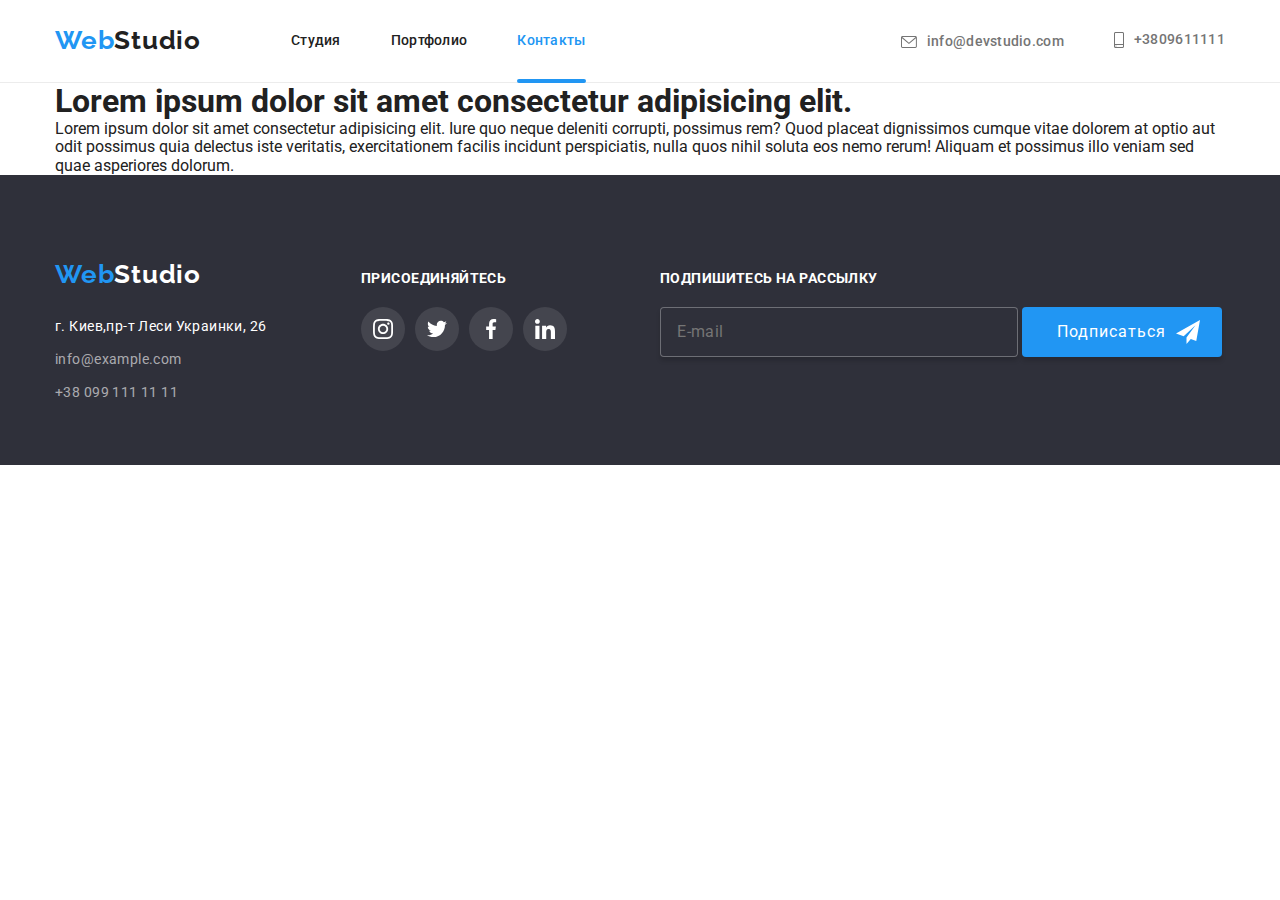
==== commit 4cbb27c9: "Добавляет конкатенацию и sass" ====
--- a/contacts.html
+++ b/contacts.html
@@ -7,6 +7,7 @@
     <link rel="stylesheet"
         href="https://cdnjs.cloudflare.com/ajax/libs/modern-normalize/1.1.0/modern-normalize.min.css" />
     <link rel="stylesheet" href="./css/styles.css" />
+    <link rel="stylesheet" href="./css/main.min.css" />
     <meta charset="UTF-8">
     <meta http-equiv="X-UA-Compatible" content="IE=edge">
     <meta name="viewport" content="width=device-width, initial-scale=1.0">
--- a/css/main.min.css
+++ b/css/main.min.css
@@ -0,0 +1,2 @@
+:root{--secondary-title-color: #212121;--main-text-color: #757575;--main-akcent-color: #2196f3}body{font-family:'Roboto', 'Erial';color:#212121}h1,h2,h3,p{margin:0px}img{display:block;max-width:100%;height:auto}.visually-hidden{position:absolute;width:1px;height:1px;margin:-1px;padding:0;overflow:hidden;border:0;clip:rect(0, 0, 0, 0)}.list{list-style:none;padding:0px;margin:0px}.link{text-decoration:none}.secondary-title{font-weight:bold;font-size:36px;line-height:1.16;text-align:center;letter-spacing:0.03em;color:var(--secondary-title-color)}.main-text{margin-top:0px;margin-bottom:0px;font-size:14px;line-height:1.71;letter-spacing:0.03em;color:var(--main-text-color)}.third-title{margin-top:0px;margin-bottom:10px;font-weight:bold;font-size:14px;line-height:1.14;letter-spacing:0.03em;text-transform:uppercase;color:var(--secondary-title-color)}.container{width:1200px;margin:0 auto;padding-left:15px;padding-right:15px}.section{padding-top:94px;padding-bottom:94px}.inlogo{width:20px;height:20px;-webkit-transition:fill 250ms cubic-bezier(0.4, 0, 0.2, 1);transition:fill 250ms cubic-bezier(0.4, 0, 0.2, 1)}.header{border-bottom:1px solid #ececec}.header .container--flexible{display:-webkit-box;display:-ms-flexbox;display:flex}.header__nav{display:-webkit-box;display:-ms-flexbox;display:flex;-webkit-box-align:center;-ms-flex-align:center;align-items:center}.logo{display:-webkit-box;display:-ms-flexbox;display:flex;text-decoration:none;margin-left:0px;margin-right:90px;padding-top:24px;padding-bottom:25px}.header__logo{font-weight:500;font-size:14px;line-height:1.14;letter-spacing:0.02em;color:#212121;-webkit-transition-property:color;transition-property:color;-webkit-transition-duration:250ms;transition-duration:250ms;-webkit-transition-timing-function:cubic-bezier(0.4, 0, 0.2, 1);transition-timing-function:cubic-bezier(0.4, 0, 0.2, 1)}.header__logo:hover,.header__logo:focus{color:var(--main-akcent-color)}.logo__label{font-family:'Raleway', 'Sans-serif';font-weight:bold;font-size:26px;line-height:1.19;letter-spacing:0.03em}.logo__label--start{color:#2196f3;-webkit-transition-property:color;transition-property:color;-webkit-transition-duration:250ms;transition-duration:250ms;-webkit-transition-timing-function:cubic-bezier(0.4, 0, 0.2, 1);transition-timing-function:cubic-bezier(0.4, 0, 0.2, 1)}.logo__label--start:hover,.logo__label--start:focus{color:#212121}.logo__label--end{color:#212121;-webkit-transition-property:color;transition-property:color;-webkit-transition-duration:250ms;transition-duration:250ms;-webkit-transition-timing-function:cubic-bezier(0.4, 0, 0.2, 1);transition-timing-function:cubic-bezier(0.4, 0, 0.2, 1)}.logo__label--end:hover,.logo__label--end:focus{color:var(--main-akcent-color)}.list-nav{display:-webkit-box;display:-ms-flexbox;display:flex;list-style:none;padding:0px;margin:0px}.list-nav .list-nav__unit{position:relative}.list-nav__unit:not(:last-child){margin-right:50px}.link-nav{display:block;font-weight:500;font-size:14px;line-height:1.14;letter-spacing:0.02em;color:#212121;text-decoration:none;-webkit-transition-property:color;transition-property:color;-webkit-transition-duration:250ms;transition-duration:250ms;-webkit-transition-timing-function:cubic-bezier(0.4, 0, 0.2, 1);transition-timing-function:cubic-bezier(0.4, 0, 0.2, 1);padding-top:32px;padding-bottom:32px}.link-nav:hover,.link-nav:focus{color:var(--main-akcent-color)}.link-nav--current{color:var(--main-akcent-color)}.link-nav--current::after{display:block;position:absolute;bottom:-2px;width:100%;height:4px;margin-top:28px;background-color:#2196f3;border-radius:2px;content:''}.list-info{display:-webkit-box;display:-ms-flexbox;display:flex;list-style:none;padding:0px;margin:0px;margin-left:auto;-webkit-box-align:baseline;-ms-flex-align:baseline;align-items:baseline}.list-info__unit:not(:last-child){margin-right:50px}.link-mail,.link-tel{display:-webkit-box;display:-ms-flexbox;display:flex;-webkit-box-align:center;-ms-flex-align:center;align-items:center;padding-top:32px;padding-bottom:32px;font-weight:500;font-size:14px;line-height:1.14;letter-spacing:0.02em;color:#757575;text-decoration:none;-webkit-transition-property:color;transition-property:color;-webkit-transition-duration:250ms;transition-duration:250ms;-webkit-transition-timing-function:cubic-bezier(0.4, 0, 0.2, 1);transition-timing-function:cubic-bezier(0.4, 0, 0.2, 1)}.link-mail:hover,.link-mail:focus,.link-mail:hover,.link-mail:focus,.link-tel:hover,.link-tel:focus,.link-tel:hover,.link-tel:focus{color:var(--main-akcent-color)}.link-mail__icon{fill:currentColor;margin-right:10px}.link-tel__icon{fill:currentColor;margin-right:10px}.section-hero{text-align:center;padding-top:200px;padding-bottom:200px;max-width:1600px;margin-left:auto;margin-right:auto;background-color:#2f303a;background-repeat:no-repeat;background-image:-webkit-gradient(linear, left top, left bottom, from(rgba(47,48,58,0.4)), to(rgba(47,48,58,0.4))),url(../images/Hero.jpg);background-image:linear-gradient(rgba(47,48,58,0.4), rgba(47,48,58,0.4)),url(../images/Hero.jpg);background-position:center;background-size:cover}.section-hero .section-hero__title{margin-top:0px;margin-bottom:30px;min-width:696px;height:120px;font-weight:900;font-size:44px;line-height:1.36;letter-spacing:0.06em;text-transform:uppercase;white-space:pre-wrap;text-align:center;color:#ffffff}.button{font-weight:bold;font-size:16px;line-height:1.88;-webkit-box-align:center;-ms-flex-align:center;align-items:center;text-align:center;letter-spacing:0.06em;color:#ffffff;background-color:var(--main-akcent-color);-webkit-box-shadow:0px 4px 4px rgba(0,0,0,0.15);box-shadow:0px 4px 4px rgba(0,0,0,0.15);cursor:pointer;border-radius:4px;border-color:transparent;padding:10px 32px;min-width:200px;-webkit-transition-property:color;transition-property:color;-webkit-transition-duration:250ms;transition-duration:250ms;-webkit-transition-timing-function:cubic-bezier(0.4, 0, 0.2, 1);transition-timing-function:cubic-bezier(0.4, 0, 0.2, 1)}.button:hover,.button:focus{background-color:#188ce8}.backdrop{position:fixed;top:50%;left:50%;-webkit-transform:translate(-50%, -50%);transform:translate(-50%, -50%);width:100%;height:100%;background-color:rgba(0,0,0,0.2);z-index:2;opacity:1;-webkit-transition:opacity 250ms cubic-bezier(0.4, 0, 0.2, 1);transition:opacity 250ms cubic-bezier(0.4, 0, 0.2, 1)}.backdrop--is-hidden{visibility:hidden;opacity:0;pointer-events:none}.modal--transform{-webkit-transform:translate(-50%, -50%) scale(0.1);transform:translate(-50%, -50%) scale(0.1)}.modal{position:absolute;top:50%;left:50%;-webkit-transform:translate(-50%, -50%) scale(1);transform:translate(-50%, -50%) scale(1);padding:40px;width:528px;margin:auto;background-color:#ffffff;border:1px solid rgba(0,0,0,0.1);border-radius:4px;-webkit-box-shadow:0px 1px 3px rgba(0,0,0,0.12),0px 1px 1px rgba(0,0,0,0.14),0px 2px 1px rgba(0,0,0,0.2);box-shadow:0px 1px 3px rgba(0,0,0,0.12),0px 1px 1px rgba(0,0,0,0.14),0px 2px 1px rgba(0,0,0,0.2);-webkit-transition:-webkit-transform 250ms cubic-bezier(0.4, 0, 0.2, 1);transition:-webkit-transform 250ms cubic-bezier(0.4, 0, 0.2, 1);transition:transform 250ms cubic-bezier(0.4, 0, 0.2, 1);transition:transform 250ms cubic-bezier(0.4, 0, 0.2, 1), -webkit-transform 250ms cubic-bezier(0.4, 0, 0.2, 1);opacity:1}.modal .btn-close{position:absolute;display:-webkit-box;display:-ms-flexbox;display:flex;width:30px;height:30px;-webkit-box-pack:center;-ms-flex-pack:center;justify-content:center;-webkit-box-align:center;-ms-flex-align:center;align-items:center;top:8px;right:8px;background-color:#ffffff;border:1px solid rgba(0,0,0,0.1);border-radius:50%;cursor:pointer}.btn-close__icon{fill:#000;-webkit-transition:fill 250ms cubic-bezier(0.4, 0, 0.2, 1);transition:fill 250ms cubic-bezier(0.4, 0, 0.2, 1)}.btn-close:hover .btn-close__icon,.btn-close:focus .btn-close__icon{fill:var(--main-akcent-color)}.modal-form__title{margin-bottom:12px;font-family:Roboto;font-style:normal;font-weight:bold;font-size:20px;line-height:1.15;text-align:center;letter-spacing:0.03em;color:#212121}.form-fild{margin-bottom:10px}.form-fild:last-child{margin-bottom:30px}.form-fild .form-fild__label{display:block;margin-bottom:4px;font-size:12px;line-height:1.17;letter-spacing:0.01em;color:#757575}.form-fild__text{display:block;position:relative}.form-fild__input{width:100%;height:40px;padding-left:42px;border:1px solid rgba(33,33,33,0.2);border-radius:4px;-webkit-transition:border-color 250ms cubic-bezier(0.4, 0, 0.2, 1),outline 250ms cubic-bezier(0.4, 0, 0.2, 1);transition:border-color 250ms cubic-bezier(0.4, 0, 0.2, 1),outline 250ms cubic-bezier(0.4, 0, 0.2, 1)}.form-fild__input:focus{border-color:var(--main-akcent-color);outline:none}.form-fild__input:focus-within+.form-fild__icon{fill:var(--main-akcent-color)}.form-fild__icon{position:absolute;left:15px;top:50%;-webkit-transform:translateY(-50%);transform:translateY(-50%);-webkit-transition:fill 250ms cubic-bezier(0.4, 0, 0.2, 1);transition:fill 250ms cubic-bezier(0.4, 0, 0.2, 1)}.form-fild__comment{width:100%;min-height:96px;height:40px;padding-left:16px;padding-top:12px;border:1px solid rgba(33,33,33,0.2);border-radius:4px;resize:none;-webkit-transition:border-color 250ms cubic-bezier(0.4, 0, 0.2, 1),outline 250ms cubic-bezier(0.4, 0, 0.2, 1);transition:border-color 250ms cubic-bezier(0.4, 0, 0.2, 1),outline 250ms cubic-bezier(0.4, 0, 0.2, 1)}.form-fild__comment::-webkit-input-placeholder{font-size:12px;line-height:1.67;letter-spacing:0.01em;color:rgba(117,117,117,0.5)}.form-fild__comment:-ms-input-placeholder{font-size:12px;line-height:1.67;letter-spacing:0.01em;color:rgba(117,117,117,0.5)}.form-fild__comment::-ms-input-placeholder{font-size:12px;line-height:1.67;letter-spacing:0.01em;color:rgba(117,117,117,0.5)}.form-fild__comment::placeholder{font-size:12px;line-height:1.67;letter-spacing:0.01em;color:rgba(117,117,117,0.5)}.form-fild__comment:focus{border-color:var(--main-akcent-color);outline:none}.checkbox:checked+.label-check>.check-icon{background-color:var(--main-akcent-color);border:none}.label-check{display:-webkit-box;display:-ms-flexbox;display:flex;-webkit-box-align:center;-ms-flex-align:center;align-items:center;-webkit-box-pack:center;-ms-flex-pack:center;justify-content:center;font-size:14px;line-height:1.71;letter-spacing:0.03em;color:#757575}.label-check .check-icon{display:-webkit-box;display:-ms-flexbox;display:flex;-webkit-box-align:center;-ms-flex-align:center;align-items:center;-webkit-box-pack:center;-ms-flex-pack:center;justify-content:center;width:15px;height:15px;border:2px solid #000000;border-radius:2px;margin-right:5px}.policy-link{margin-left:3px;font-size:14px;line-height:1.71;letter-spacing:0.03em;color:var(--main-akcent-color)}.btn-modal{display:block;margin:0 auto;padding:0;width:200px;height:50px;background:#2196f3;-webkit-box-shadow:0px 4px 4px rgba(0,0,0,0.15);box-shadow:0px 4px 4px rgba(0,0,0,0.15);border-radius:4px;border:none;cursor:pointer;-webkit-transition:background-color 250ms cubic-bezier(0.4, 0, 0.2, 1),-webkit-box-shadow 250ms cubic-bezier(0.4, 0, 0.2, 1);transition:background-color 250ms cubic-bezier(0.4, 0, 0.2, 1),-webkit-box-shadow 250ms cubic-bezier(0.4, 0, 0.2, 1);transition:background-color 250ms cubic-bezier(0.4, 0, 0.2, 1),box-shadow 250ms cubic-bezier(0.4, 0, 0.2, 1);transition:background-color 250ms cubic-bezier(0.4, 0, 0.2, 1),box-shadow 250ms cubic-bezier(0.4, 0, 0.2, 1),-webkit-box-shadow 250ms cubic-bezier(0.4, 0, 0.2, 1)}.btn-modal:hover,.btn-modal:focus{background:#188ce8;-webkit-box-shadow:0px 4px 4px rgba(0,0,0,0.15);box-shadow:0px 4px 4px rgba(0,0,0,0.15)}.btn-modal .btn-modal__text{font-size:16px;line-height:1.87;text-align:center;letter-spacing:0.06em;color:#ffffff}.section-best{padding-bottom:0px}.best-work{display:-webkit-box;display:-ms-flexbox;display:flex}.best-work .best-work__best-list{width:270px}.best-work__best-list:not(:last-child){margin-right:30px}.anten,.time,.computer,.astronavt{display:-webkit-box;display:-ms-flexbox;display:flex;background-color:#f5f4fa;height:120px;margin-bottom:30px;-webkit-box-pack:center;-ms-flex-pack:center;justify-content:center;-webkit-box-align:center;-ms-flex-align:center;align-items:center}.anten__logo,.time__logo,.astronavt__logo,.computer__logo{width:70px;height:70px}.about__title{margin-top:0px;margin-bottom:50px}.about-list{display:-webkit-box;display:-ms-flexbox;display:flex}.about-list .about-list__photo{width:370px;position:relative}.about-list__photo:not(:last-child){margin-right:30px}.desktop{position:absolute;bottom:0;width:100%;height:70px;background-color:rgba(47,48,58,0.8)}.desktop .desktop__apps{padding-top:27px;padding-bottom:27px;font-weight:bold;font-size:14px;line-height:16, 41;text-align:center;letter-spacing:0.03em;text-transform:uppercase;color:#ffffff}.team{background-color:#f5f4fa}.team .team__title{margin-top:0px;margin-bottom:50px}.team-list{display:-webkit-box;display:-ms-flexbox;display:flex}.team-list .team-list__persone{text-align:center;width:270px;-webkit-box-shadow:0px 1px 3px rgba(0,0,0,0.12),0px 1px 1px rgba(0,0,0,0.14),0px 2px 1px rgba(0,0,0,0.2);box-shadow:0px 1px 3px rgba(0,0,0,0.12),0px 1px 1px rgba(0,0,0,0.14),0px 2px 1px rgba(0,0,0,0.2)}.team-list__persone:not(:last-child){margin-right:30px}.block{padding:30px;background-color:#fff}.block .block__title{margin-top:0px;margin-bottom:10px;font-weight:500;font-size:16px;line-height:1.19;letter-spacing:0.03em color var(--secondary-title-color)}.team-list__text{margin-top:0px;margin-bottom:16px;font-size:16px;line-height:1.19;letter-spacing:0.03em;color:var(--main-text-color)}.social-team{display:-webkit-box;display:-ms-flexbox;display:flex;-webkit-box-pack:center;-ms-flex-pack:center;justify-content:center}.social-team .social-team__item{width:44px;height:44px}.social-team__item:not(:last-child){margin-right:10px}.logo-link{width:100%;height:100%;display:-webkit-box;display:-ms-flexbox;display:flex;border-radius:50%;-webkit-box-pack:center;-ms-flex-pack:center;justify-content:center;-webkit-box-align:center;-ms-flex-align:center;align-items:center;fill:#afb1b8;background-color:#ffffff;-webkit-transition:background-color 250ms cubic-bezier(0.4, 0, 0.2, 1);transition:background-color 250ms cubic-bezier(0.4, 0, 0.2, 1)}.logo-link:hover,.logo-link:focus{background-color:var(--main-akcent-color)}.logo-link:hover .inlogo,.logo-link:focus .inlogo{fill:#ffffff}.clients__title{margin-bottom:50px}.customers-list{display:-webkit-box;display:-ms-flexbox;display:flex;-webkit-box-pack:center;-ms-flex-pack:center;justify-content:center}.customers-list .customers-list__icon{width:170px;height:92px}.customers-list__icon:not(:last-child){margin-right:30px}.icon-link{width:100%;height:100%;display:-webkit-box;display:-ms-flexbox;display:flex;-webkit-box-pack:center;-ms-flex-pack:center;justify-content:center;-webkit-box-align:center;-ms-flex-align:center;align-items:center;fill:#afb1b8;border:1px solid #afb1b8;border-radius:4px;-webkit-transition:fill 250ms cubic-bezier(0.4, 0, 0.2, 1),border-color 250ms cubic-bezier(0.4, 0, 0.2, 1);transition:fill 250ms cubic-bezier(0.4, 0, 0.2, 1),border-color 250ms cubic-bezier(0.4, 0, 0.2, 1)}.icon-link:hover,.icon-link:focus{fill:var(--main-akcent-color);border-color:var(--main-akcent-color)}.icon-link .inlogo-company{width:106px;height:60px}.footer{padding-top:60px;padding-bottom:60px;background-color:#2f303a}.footer .footer__block{display:-webkit-box;display:-ms-flexbox;display:flex;-webkit-box-align:baseline;-ms-flex-align:baseline;align-items:baseline}.logo__label--white{color:#ffffff;-webkit-transition:color 250ms cubic-bezier(0.4, 0, 0.2, 1);transition:color 250ms cubic-bezier(0.4, 0, 0.2, 1)}.logo__label--white:hover,.logo__label--white:focus{color:var(--main-akcent-color)}.adress-list__unit:not(:last-child){margin-bottom:9px}.footer-map{font-style:normal;font-size:14px;line-height:1.71;letter-spacing:0.03em;color:#ffffff;text-decoration:none;-webkit-transition:color 250ms cubic-bezier(0.4, 0, 0.2, 1);transition:color 250ms cubic-bezier(0.4, 0, 0.2, 1)}.footer-map:focus,.footer-map:hover{color:var(--main-akcent-color)}.footer-mail,.footer-tel{font-style:normal;font-size:14px;line-height:1.71;letter-spacing:0.03em;color:rgba(255,255,255,0.6);text-decoration:none;-webkit-transition:color 250ms cubic-bezier(0.4, 0, 0.2, 1);transition:color 250ms cubic-bezier(0.4, 0, 0.2, 1)}.footer-mail:hover,.footer-mail:focus,.footer-mail:hover,.footer-mail:focus,.footer-tel:hover,.footer-tel:focus,.footer-tel:hover,.footer-tel:focus{color:var(--main-akcent-color)}.social-block{margin-left:70px}.social-block .social-block__title{margin-bottom:20px;font-family:Roboto;font-weight:bold;font-size:14px;line-height:1.14;letter-spacing:0.03em;text-transform:uppercase;color:#ffffff;font-style:normal}.social-list{display:-webkit-box;display:-ms-flexbox;display:flex;-webkit-box-pack:start;-ms-flex-pack:start;justify-content:flex-start}.social-list .social-list__unit{width:44px;height:44px}.social-list__unit:not(:last-child){margin-right:10px}.social-link{width:100%;height:100%;display:-webkit-box;display:-ms-flexbox;display:flex;border-radius:50%;-webkit-box-pack:center;-ms-flex-pack:center;justify-content:center;-webkit-box-align:center;-ms-flex-align:center;align-items:center;text-decoration:none;fill:#ffffff;background-color:rgba(255,255,255,0.1);-webkit-transition:background-color 250ms cubic-bezier(0.4, 0, 0.2, 1);transition:background-color 250ms cubic-bezier(0.4, 0, 0.2, 1)}.social-link:hover,.social-link:focus{background-color:var(--main-akcent-color)}.join{width:100%;height:86px;margin-right:0;margin-left:93px}.join .join__title{margin-bottom:20px;font-weight:bold;line-height:1.14;letter-spacing:0.03em;text-transform:uppercase;color:#ffffff;font-size:14px}.form-fild{position:relative;margin-right:0}.form-fild .form-fild__email-input{height:50px;margin:0;padding-left:16px;padding-right:16px;border:1px solid rgba(255,255,255,0.3);-webkit-box-shadow:0px 4px 4px rgba(0,0,0,0.15);box-shadow:0px 4px 4px rgba(0,0,0,0.15);border-radius:4px;background-color:#2f303a;outline:none;font-size:16px;line-height:1.25;letter-spacing:0.03em;color:rgba(255,255,255,0.6);width:358px}.btn-submit{width:200px;height:50px;background:#2196f3;-webkit-box-shadow:0px 4px 4px rgba(0,0,0,0.15);box-shadow:0px 4px 4px rgba(0,0,0,0.15);border-radius:4px;border:none;cursor:pointer}.btn-submit .btn-submit__text{padding-left:29px;font-size:16px;line-height:1.87;display:-webkit-box;display:-ms-flexbox;display:flex;-webkit-box-align:center;-ms-flex-align:center;align-items:center;text-align:center;letter-spacing:0.06em;color:#ffffff}.btn-submit .btn-submit__logo{margin-left:10px}.btn{font-weight:500;font-size:16px;line-height:1.62;text-align:center;letter-spacing:0.03em;background-color:#f5f4fa;color:#212121;cursor:pointer;border-radius:4px;min-width:73px;padding:6px 22px;border:0;-webkit-transition:color 250ms cubic-bezier(0.4, 0, 0.2, 1),background-color 250ms cubic-bezier(0.4, 0, 0.2, 1),-webkit-box-shadow 250ms cubic-bezier(0.4, 0, 0.2, 1);transition:color 250ms cubic-bezier(0.4, 0, 0.2, 1),background-color 250ms cubic-bezier(0.4, 0, 0.2, 1),-webkit-box-shadow 250ms cubic-bezier(0.4, 0, 0.2, 1);transition:color 250ms cubic-bezier(0.4, 0, 0.2, 1),background-color 250ms cubic-bezier(0.4, 0, 0.2, 1),box-shadow 250ms cubic-bezier(0.4, 0, 0.2, 1);transition:color 250ms cubic-bezier(0.4, 0, 0.2, 1),background-color 250ms cubic-bezier(0.4, 0, 0.2, 1),box-shadow 250ms cubic-bezier(0.4, 0, 0.2, 1),-webkit-box-shadow 250ms cubic-bezier(0.4, 0, 0.2, 1)}.btn:hover,.btn:focus{color:#ffffff;background-color:var(--main-akcent-color);-webkit-box-shadow:0 4px 4px 0 rgba(0,0,0,0.25);box-shadow:0 4px 4px 0 rgba(0,0,0,0.25)}.filters{padding-top:6px;padding-bottom:22px}.filters__workslist{display:-webkit-box;display:-ms-flexbox;display:flex;-webkit-box-pack:center;-ms-flex-pack:center;justify-content:center;margin-bottom:50px}.filters__unit:not(:last-child){margin-right:8px}.portfolio-list{display:-webkit-box;display:-ms-flexbox;display:flex;-ms-flex-wrap:wrap;flex-wrap:wrap}.portfolio-list__item{-ms-flex-preferred-size:calc((100% - 60px) / 3);flex-basis:calc((100% - 60px) / 3);margin-right:30px;margin-bottom:30px}.portfolio-list__item:nth-child(3n){margin-right:0}.portfolio-list__item:nth-last-child(-n+3){margin-bottom:0}.portfolio-list__link{display:block;-webkit-transition:-webkit-box-shadow 250ms cubic-bezier(0.4, 0, 0.2, 1);transition:-webkit-box-shadow 250ms cubic-bezier(0.4, 0, 0.2, 1);transition:box-shadow 250ms cubic-bezier(0.4, 0, 0.2, 1);transition:box-shadow 250ms cubic-bezier(0.4, 0, 0.2, 1), -webkit-box-shadow 250ms cubic-bezier(0.4, 0, 0.2, 1)}.portfolio-list__link:hover{-webkit-box-shadow:1px 4px 6px 0 rgba(0,0,0,0.16),0 4px 4px 0 rgba(0,0,0,0.06),0 1px 1px 0 rgba(0,0,0,0.12);box-shadow:1px 4px 6px 0 rgba(0,0,0,0.16),0 4px 4px 0 rgba(0,0,0,0.06),0 1px 1px 0 rgba(0,0,0,0.12)}.relative{position:relative;display:-webkit-box;display:-ms-flexbox;display:flex;-webkit-box-pack:center;-ms-flex-pack:center;justify-content:center;-webkit-box-align:center;-ms-flex-align:center;align-items:center;width:370px;height:294px;overflow:hidden}.relative::before{display:inline-block;position:absolute;content:'';width:100%;height:100%;background-color:rgba(33,150,243,0.9);opacity:0;-webkit-transform:translatey(100%);transform:translatey(100%);-webkit-transition:-webkit-transform 250ms cubic-bezier(0.4, 0, 0.2, 1);transition:-webkit-transform 250ms cubic-bezier(0.4, 0, 0.2, 1);transition:transform 250ms cubic-bezier(0.4, 0, 0.2, 1);transition:transform 250ms cubic-bezier(0.4, 0, 0.2, 1), -webkit-transform 250ms cubic-bezier(0.4, 0, 0.2, 1)}.portfolio-list__link:hover .relative::before{opacity:1;-webkit-transform:translatey(0);transform:translatey(0)}.portfolio-list__link:focus .relative::before{opacity:1;-webkit-transform:translatey(0);transform:translatey(0)}.pictures{margin-bottom:0px}.prgf{position:absolute;display:-webkit-box;display:-ms-flexbox;display:flex;-webkit-box-pack:center;-ms-flex-pack:center;justify-content:center;-webkit-box-align:center;-ms-flex-align:center;align-items:center;width:100%;height:100%;text-align:left;padding-top:63px;padding-right:24px;padding-bottom:63px;padding-left:24px;margin:0;width:100%;height:100%;font-size:18px;line-height:1.56;letter-spacing:0.03em;color:#ffffff;opacity:0;overflow:auto;-webkit-transform:translatey(100%);transform:translatey(100%);-webkit-transition:-webkit-transform 250ms cubic-bezier(0.4, 0, 0.2, 1);transition:-webkit-transform 250ms cubic-bezier(0.4, 0, 0.2, 1);transition:transform 250ms cubic-bezier(0.4, 0, 0.2, 1);transition:transform 250ms cubic-bezier(0.4, 0, 0.2, 1), -webkit-transform 250ms cubic-bezier(0.4, 0, 0.2, 1)}.portfolio-list__link:hover .prgf{opacity:1;-webkit-transform:translatey(0);transform:translatey(0)}.portfolio-list__link:focus .prgf{opacity:1;-webkit-transform:translatey(0);transform:translatey(0);-webkit-transition:-webkit-transform 250ms cubic-bezier(0.4, 0, 0.2, 1);transition:-webkit-transform 250ms cubic-bezier(0.4, 0, 0.2, 1);transition:transform 250ms cubic-bezier(0.4, 0, 0.2, 1);transition:transform 250ms cubic-bezier(0.4, 0, 0.2, 1), -webkit-transform 250ms cubic-bezier(0.4, 0, 0.2, 1)}.card-content{padding-top:20px;padding-right:24px;padding-bottom:20px;padding-left:24px;border-right:1px solid #eeeeee;border-bottom:1px solid #eeeeee;border-left:1px solid #eeeeee}.card-content__title{margin-bottom:4px;font-weight:bold;font-size:18px;line-height:2;letter-spacing:0.06em;color:#212121;-webkit-transition:color 250ms cubic-bezier(0.4, 0, 0.2, 1);transition:color 250ms cubic-bezier(0.4, 0, 0.2, 1)}.card-content__title:hover{color:var(--main-akcent-color)}.card-content__text{font-size:16px;line-height:1.87;letter-spacing:0.03em;color:#757575}.card-content__text:hover{color:var(--main-akcent-color)}
+/*# sourceMappingURL=main.min.css.map */